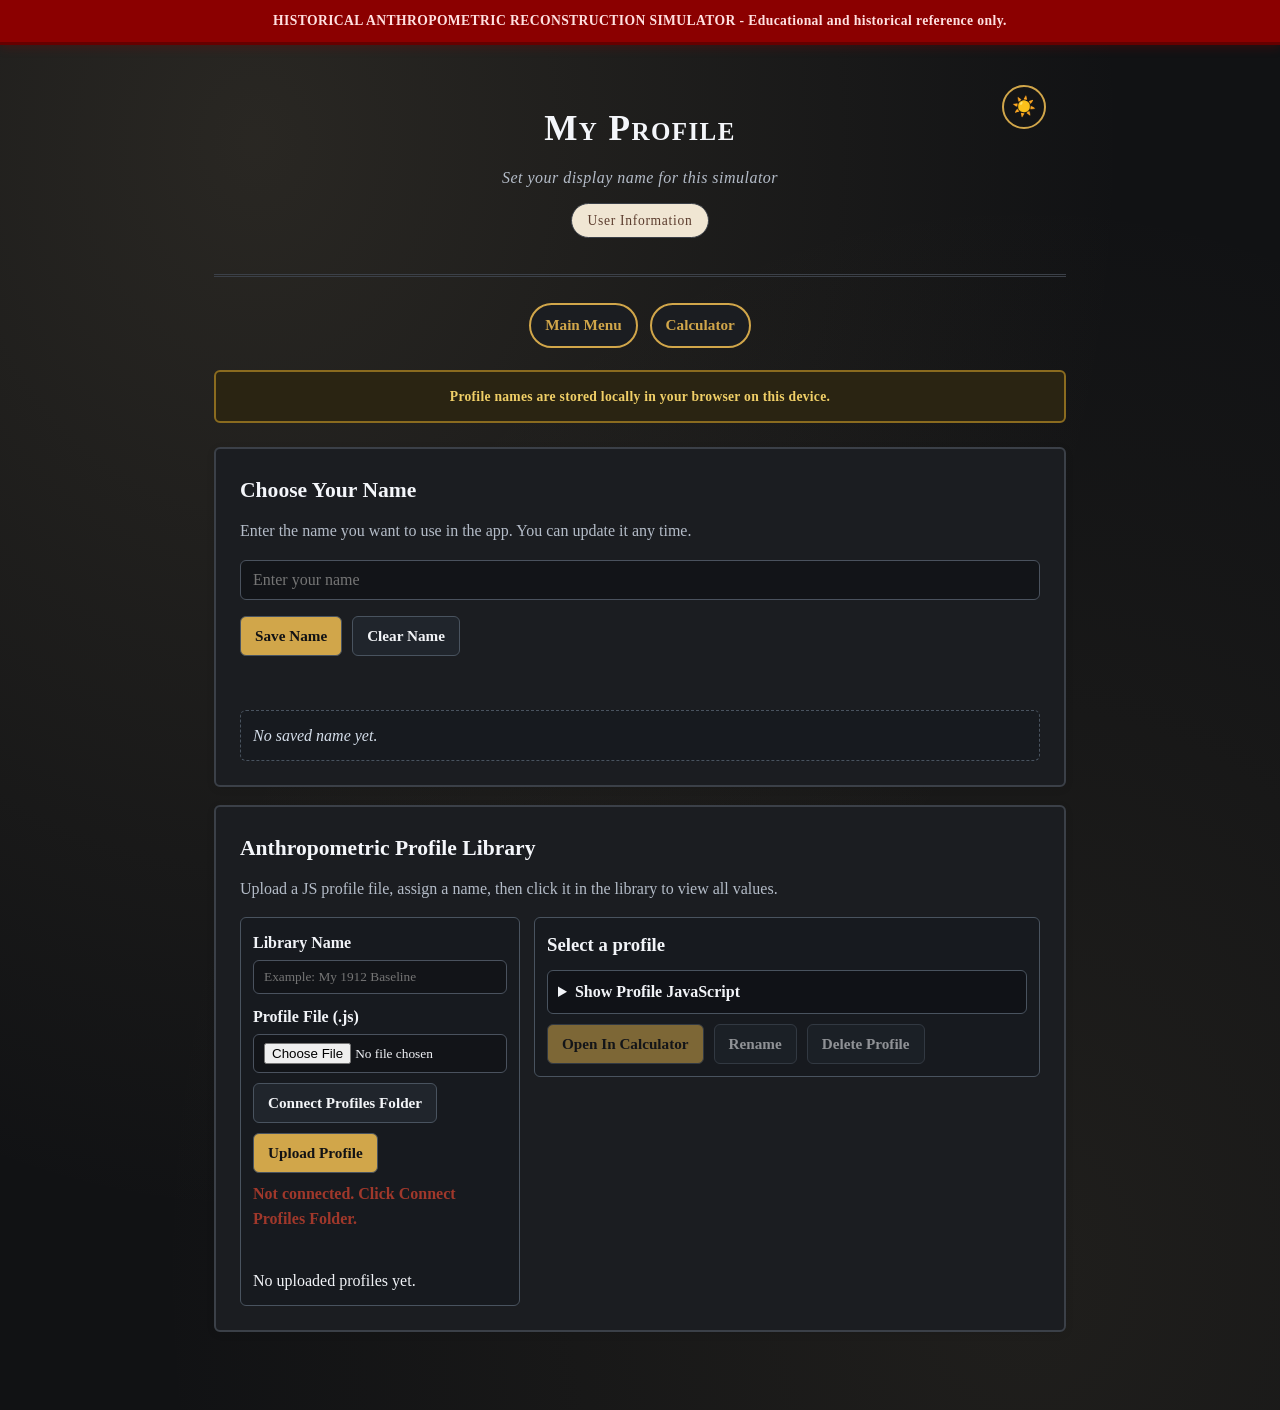
==== myProfile.html @ 243c1fac "0.1 Public Version" ====
<!DOCTYPE html>
<html lang="en">
<head>
    <meta charset="UTF-8">
    <meta name="viewport" content="width=device-width, initial-scale=1.0">
    <title>Historical Anthropometric Reconstruction Simulator - My Profile</title>
    <style>
        :root {
            --bg: #f5f0e8;
            --panel-bg: #fafaf7;
            --border: #c4b998;
            --text: #2c2416;
            --text-light: #5c5240;
            --accent: #6b4c3b;
            --accent-light: #8b6d5c;
            --highlight: #d4a853;
            --warning-bg: #fdf6e3;
            --warning-border: #c4a44a;
            --success-bg: #eaf4e4;
            --success-text: #2f5b2c;
            --shadow: 0 2px 8px rgba(0, 0, 0, 0.08);
            --radius: 6px;
        }

        body.dark-mode {
            --bg: #111214;
            --panel-bg: #1b1d21;
            --border: #3b4048;
            --text: #f2f4f8;
            --text-light: #b4bcc8;
            --accent: #d1a64a;
            --accent-light: #e4c06a;
            --highlight: #f0cf67;
            --warning-bg: #2a2412;
            --warning-border: #8a6b1f;
            --success-bg: #203324;
            --success-text: #c7e8c2;
        }

        * {
            box-sizing: border-box;
            margin: 0;
            padding: 0;
        }

        body {
            font-family: 'Georgia', 'Palatino Linotype', 'Book Antiqua', serif;
            background: var(--bg);
            color: var(--text);
            line-height: 1.6;
            min-height: 100vh;
            background-image:
                radial-gradient(ellipse at 20% 10%, rgba(180, 160, 120, 0.15) 0%, transparent 60%),
                radial-gradient(ellipse at 80% 90%, rgba(160, 140, 100, 0.1) 0%, transparent 60%);
        }

        .disclaimer-banner {
            background: #8b0000;
            color: #ffe0e0;
            text-align: center;
            padding: 10px 20px;
            font-size: 0.85rem;
            font-weight: bold;
            letter-spacing: 0.03em;
            position: sticky;
            top: 0;
            z-index: 1000;
            box-shadow: 0 2px 10px rgba(139, 0, 0, 0.3);
            border-bottom: 3px solid #600;
        }

        .main-container {
            max-width: 900px;
            margin: 0 auto;
            padding: 20px 24px 60px;
        }

        header {
            text-align: center;
            padding: 36px 20px;
            border-bottom: 3px double var(--border);
            margin-bottom: 26px;
            position: relative;
        }

        header h1 {
            font-size: 2.2rem;
            letter-spacing: 0.04em;
            color: #3a2a18;
            margin-bottom: 8px;
            font-variant: small-caps;
        }

        body.dark-mode header h1 {
            color: #f4f6fa;
        }

        header .subtitle {
            font-size: 1rem;
            color: var(--text-light);
            font-style: italic;
            letter-spacing: 0.03em;
            margin-bottom: 12px;
        }

        header .era-badge {
            display: inline-block;
            background: #f0e6d3;
            border: 1px solid var(--border);
            padding: 6px 16px;
            border-radius: 20px;
            font-size: 0.85rem;
            letter-spacing: 0.05em;
            color: #5c3d2e;
        }

        .theme-toggle {
            position: absolute;
            top: 20px;
            right: 20px;
            background: none;
            border: 2px solid var(--accent);
            color: var(--accent);
            font-size: 1.2rem;
            cursor: pointer;
            width: 44px;
            height: 44px;
            border-radius: 50%;
            display: flex;
            align-items: center;
            justify-content: center;
            transition: all 0.3s ease;
        }

        .theme-toggle:hover {
            background: var(--accent);
            color: var(--bg);
            transform: scale(1.1);
        }

        .quick-links {
            display: flex;
            gap: 12px;
            justify-content: center;
            flex-wrap: wrap;
            margin-bottom: 22px;
        }

        .quick-link {
            text-decoration: none;
            color: var(--accent);
            border: 2px solid var(--accent);
            border-radius: 999px;
            padding: 8px 14px;
            font-size: 0.95rem;
            font-weight: bold;
            transition: all 0.2s ease;
            background: var(--panel-bg);
        }

        .quick-link:hover {
            background: var(--accent);
            color: var(--bg);
        }

        .disclaimer-inline {
            background: var(--warning-bg);
            border: 2px solid var(--warning-border);
            border-radius: var(--radius);
            padding: 14px 18px;
            margin: 18px 0 24px;
            font-size: 0.85rem;
            text-align: center;
            font-weight: bold;
            color: #6b4c00;
            letter-spacing: 0.02em;
        }

        body.dark-mode .disclaimer-inline {
            color: #f0cf67;
        }

        .profile-card {
            background: var(--panel-bg);
            border: 2px solid var(--border);
            border-radius: var(--radius);
            box-shadow: var(--shadow);
            padding: 24px;
            margin-bottom: 18px;
        }

        .profile-card h2 {
            font-size: 1.35rem;
            margin-bottom: 10px;
            color: #3a2a18;
        }

        body.dark-mode .profile-card h2 {
            color: #f4f6fa;
        }

        .profile-card p {
            color: var(--text-light);
            margin-bottom: 16px;
        }

        .field-row {
            display: flex;
            gap: 10px;
            flex-wrap: wrap;
            align-items: center;
            margin-bottom: 16px;
        }

        .field-row input {
            flex: 1;
            min-width: 220px;
            border: 1px solid var(--border);
            border-radius: 6px;
            padding: 10px 12px;
            font-size: 1rem;
            color: var(--text);
            background: #ffffff;
            font-family: inherit;
        }

        body.dark-mode .field-row input {
            background: #121418;
            color: var(--text);
            border-color: #4a525e;
        }

        .actions {
            display: flex;
            gap: 10px;
            flex-wrap: wrap;
        }

        .actions button {
            border: 1px solid var(--border);
            background: #f2ede2;
            color: #3d3020;
            padding: 10px 14px;
            border-radius: 6px;
            cursor: pointer;
            font-family: inherit;
            font-size: 0.95rem;
            font-weight: bold;
            transition: all 0.2s ease;
        }

        .actions button.primary {
            background: var(--accent);
            color: #fefdf9;
            border-color: transparent;
        }

        .actions button:disabled {
            opacity: 0.55;
            cursor: not-allowed;
            transform: none;
            box-shadow: none;
        }

        .actions button:hover {
            transform: translateY(-1px);
            box-shadow: 0 4px 12px rgba(0, 0, 0, 0.12);
        }

        body.dark-mode .actions button {
            background: #20252c;
            color: #f3f5f8;
            border-color: #49535f;
        }

        body.dark-mode .actions button.primary {
            background: var(--accent);
            color: #111214;
        }

        #saveStatus {
            min-height: 24px;
            margin-top: 12px;
            font-size: 0.92rem;
            font-weight: bold;
            color: var(--text-light);
        }

        #saveStatus.success {
            color: var(--success-text);
            background: var(--success-bg);
            border-radius: 4px;
            padding: 4px 8px;
            display: inline-block;
        }

        #saveStatus.error,
        #libraryStatus.error {
            color: #a0382b;
        }

        #currentName {
            margin-top: 18px;
            padding: 12px;
            border: 1px dashed var(--border);
            border-radius: 6px;
            background: #fffdf8;
            color: #5c4636;
            font-style: italic;
        }

        body.dark-mode #currentName {
            background: #171a1f;
            color: #d5deea;
            border-color: #49535f;
        }

        .upload-grid {
            display: grid;
            grid-template-columns: 280px 1fr;
            gap: 14px;
            align-items: start;
        }

        .upload-controls,
        .profile-values {
            border: 1px solid var(--border);
            border-radius: 6px;
            padding: 12px;
            background: #fffdf8;
        }

        body.dark-mode .upload-controls,
        body.dark-mode .profile-values {
            background: #171a1f;
            border-color: #49535f;
        }

        .upload-controls label {
            display: block;
            font-weight: bold;
            margin-bottom: 4px;
        }

        .upload-controls input[type="text"],
        .upload-controls input[type="file"] {
            width: 100%;
            margin-bottom: 10px;
            border: 1px solid var(--border);
            border-radius: 6px;
            padding: 8px 10px;
            background: #ffffff;
            color: var(--text);
            font-family: inherit;
        }

        body.dark-mode .upload-controls input[type="text"],
        body.dark-mode .upload-controls input[type="file"] {
            background: #121418;
            border-color: #4a525e;
        }

        .profile-list {
            margin-top: 8px;
            display: flex;
            flex-direction: column;
            gap: 8px;
            max-height: 280px;
            overflow: auto;
            padding-right: 4px;
        }

        .profile-item {
            width: 100%;
            text-align: left;
            border: 1px solid var(--border);
            background: var(--panel-bg);
            color: var(--text);
            border-radius: 6px;
            padding: 8px 10px;
            cursor: pointer;
            font-family: inherit;
        }

        .profile-item.active {
            border-color: var(--accent);
            box-shadow: 0 0 0 2px rgba(107, 76, 59, 0.16);
        }

        .profile-item .meta {
            font-size: 0.82rem;
            color: var(--text-light);
        }

        .profile-values h3 {
            margin-bottom: 8px;
        }

        #profileSourceDetails {
            margin-top: 10px;
            border: 1px solid var(--border);
            border-radius: 6px;
            background: #fff;
        }

        #profileSourceDetails summary {
            cursor: pointer;
            padding: 8px 10px;
            font-weight: bold;
        }

        #profileSourceOutput {
            border-top: 1px dashed var(--border);
            margin: 0;
            padding: 10px;
            white-space: pre-wrap;
            word-break: break-word;
            max-height: 280px;
            overflow: auto;
            font-size: 0.88rem;
        }

        body.dark-mode #profileSourceDetails {
            background: #101217;
            border-color: #49535f;
        }

        body.dark-mode #profileSourceOutput {
            border-top-color: #49535f;
        }

        #libraryStatus {
            margin-top: 6px;
            font-size: 0.9rem;
            color: var(--text-light);
            min-height: 22px;
        }

        @media (max-width: 640px) {
            .main-container {
                padding: 16px 14px 44px;
            }

            header {
                padding: 26px 12px 20px;
            }

            header h1 {
                font-size: 1.8rem;
            }

            .theme-toggle {
                top: 14px;
                right: 12px;
            }

            .profile-card {
                padding: 18px;
            }

            .upload-grid {
                grid-template-columns: 1fr;
            }
        }
    </style>
</head>
<body>
    <div class="disclaimer-banner">
        <strong>HISTORICAL ANTHROPOMETRIC RECONSTRUCTION SIMULATOR</strong> - Educational and historical reference only.
    </div>

    <div class="main-container">
        <header>
            <button class="theme-toggle" id="themeToggle" onclick="toggleTheme()" title="Toggle dark mode">🌙</button>
            <h1>My Profile</h1>
            <p class="subtitle">Set your display name for this simulator</p>
            <span class="era-badge">User Information</span>
        </header>

        <div class="quick-links">
            <a class="quick-link" href="index.html">Main Menu</a>
            <a class="quick-link" href="raceResCalc.html">Calculator</a>
        </div>

        <div class="disclaimer-inline">
            Profile names are stored locally in your browser on this device.
        </div>

        <section class="profile-card">
            <h2>Choose Your Name</h2>
            <p>Enter the name you want to use in the app. You can update it any time.</p>

            <div class="field-row">
                <input id="profileNameInput" type="text" maxlength="60" placeholder="Enter your name">
            </div>

            <div class="actions">
                <button class="primary" onclick="saveName()">Save Name</button>
                <button onclick="clearName()">Clear Name</button>
            </div>

            <div id="saveStatus"></div>
            <div id="currentName">No saved name yet.</div>
        </section>

        <section class="profile-card">
            <h2>Anthropometric Profile Library</h2>
            <p>Upload a JS profile file, assign a name, then click it in the library to view all values.</p>

            <div class="upload-grid">
                <div class="upload-controls">
                    <label for="uploadProfileName">Library Name</label>
                    <input id="uploadProfileName" type="text" maxlength="80" placeholder="Example: My 1912 Baseline">

                    <label for="profileFileInput">Profile File (.js)</label>
                    <input id="profileFileInput" type="file" accept=".js,text/javascript,application/javascript">

                    <div class="actions">
                        <button onclick="connectProfilesFolder()">Connect Profiles Folder</button>
                        <button class="primary" onclick="uploadAnthropometricProfile()">Upload Profile</button>
                    </div>

                    <div id="profilesFolderStatus" class="meta" style="margin-top: 8px;"></div>

                    <div id="libraryStatus"></div>

                    <div class="profile-list" id="profileList"></div>
                </div>

                <div class="profile-values">
                    <h3 id="selectedProfileTitle">Select a profile</h3>
                    <details id="profileSourceDetails">
                        <summary>Show Profile JavaScript</summary>
                        <pre id="profileSourceOutput">Select a profile to preview JavaScript.</pre>
                    </details>
                    <div class="actions" style="margin-top: 10px;">
                        <button class="primary" id="openInCalculatorBtn" onclick="openSelectedProfileInCalculator()">Open In Calculator</button>
                        <button id="renameProfileBtn" onclick="openRenameDialog()">Rename</button>
                        <button id="deleteProfileBtn" onclick="deleteSelectedProfile()">Delete Profile</button>
                    </div>

                    <!-- Rename inline dialog -->
                    <div id="renameDialog" style="display:none; margin-top: 12px; padding: 12px; border: 1px solid var(--border); border-radius: 6px; background: var(--panel-bg);">
                        <label style="display:block; font-weight:bold; margin-bottom:6px;" for="renameInput">New profile name</label>
                        <input id="renameInput" type="text" maxlength="80" placeholder="Enter new name"
                            style="width:100%; border:1px solid var(--border); border-radius:6px; padding:8px 10px; font-family:inherit; font-size:0.95rem; background:var(--panel-bg); color:var(--text); margin-bottom:8px;"
                            onkeydown="if(event.key==='Enter'){confirmRename();} if(event.key==='Escape'){closeRenameDialog();}">
                        <div id="renameError" style="min-height:18px; margin-bottom:8px; color:#a0382b; font-size:0.88rem; font-weight:bold;"></div>
                        <div class="actions">
                            <button class="primary" onclick="confirmRename()">Save Name</button>
                            <button onclick="closeRenameDialog()">Cancel</button>
                        </div>
                    </div>
                </div>
            </div>
        </section>
    </div>

    <script src="src/ui/settings.js"></script>
    <script src="User Information/userProfile.js"></script>
    <script src="User Information/anthropometricProfiles.js"></script>
    <script>
        let selectedLibraryProfileId = '';

        function updateCurrentNameView() {
            const name = getProfileName();
            const currentName = document.getElementById('currentName');

            if (name) {
                currentName.textContent = `Saved name: ${name}`;
            } else {
                currentName.textContent = 'No saved name yet.';
            }
        }

        function setStatus(message, isSuccess) {
            const status = document.getElementById('saveStatus');
            status.textContent = message;
            status.classList.remove('success', 'error');
            status.classList.add(isSuccess ? 'success' : 'error');
        }

        function setLibraryStatus(message, isSuccess) {
            const status = document.getElementById('libraryStatus');
            status.textContent = message;
            status.classList.remove('success', 'error');
            status.classList.add(isSuccess ? 'success' : 'error');
        }

        function setProfilesFolderStatus(message, isSuccess) {
            const status = document.getElementById('profilesFolderStatus');
            if (!status) return;

            status.textContent = message;
            status.style.color = isSuccess ? 'var(--success-text)' : '#a0382b';
            status.style.fontWeight = 'bold';
        }

        async function refreshProfilesFolderStatus() {
            if (typeof getProfilesDirectoryStatus !== 'function') {
                setProfilesFolderStatus('Profiles folder integration is unavailable.', false);
                return;
            }

            const status = await getProfilesDirectoryStatus();
            if (!status.supported) {
                setProfilesFolderStatus('Folder access is not supported in this browser context.', false);
                return;
            }

            if (status.connected) {
                setProfilesFolderStatus('Connected: User Information/Profiles', true);
            } else {
                setProfilesFolderStatus('Not connected. Click Connect Profiles Folder.', false);
            }
        }

        async function connectProfilesFolder() {
            if (typeof connectProfilesDirectory !== 'function') {
                setProfilesFolderStatus('Profiles folder integration is unavailable.', false);
                return;
            }

            try {
                await connectProfilesDirectory();
                await refreshProfilesFolderStatus();
                setLibraryStatus('Profiles folder connected.', true);
            } catch (error) {
                setProfilesFolderStatus(error.message || 'Unable to connect folder.', false);
            }
        }

        function saveName() {
            const input = document.getElementById('profileNameInput');
            const saved = saveProfileName(input.value);

            if (saved) {
                input.value = saved;
                setStatus('Name saved successfully.', true);
            } else {
                setStatus('Please enter a name before saving.', false);
            }

            updateCurrentNameView();
        }

        function clearName() {
            clearProfileName();
            document.getElementById('profileNameInput').value = '';
            setStatus('Saved name cleared.', true);
            updateCurrentNameView();
        }

        function readFileAsText(file) {
            return new Promise((resolve, reject) => {
                const reader = new FileReader();
                reader.onload = (event) => resolve(event.target.result || '');
                reader.onerror = () => reject(new Error('Failed to read file.'));
                reader.readAsText(file);
            });
        }

        function renderSelectedProfileValues(profile) {
            const title = document.getElementById('selectedProfileTitle');
            const sourceOutput = document.getElementById('profileSourceOutput');
            const sourceDetails = document.getElementById('profileSourceDetails');
            const openButton = document.getElementById('openInCalculatorBtn');
            const renameButton = document.getElementById('renameProfileBtn');
            const deleteButton = document.getElementById('deleteProfileBtn');

            closeRenameDialog();

            if (!profile) {
                title.textContent = 'Select a profile';
                sourceOutput.textContent = 'Select a profile to preview JavaScript.';
                sourceDetails.open = false;
                openButton.disabled = true;
                renameButton.disabled = true;
                deleteButton.disabled = true;
                return;
            }

            title.textContent = `${profile.name} (${profile.storagePath || profile.sourceFileName || 'Manual source'})`;
            sourceOutput.textContent = `module.exports = ${JSON.stringify(profile.data, null, 2)};`;
            openButton.disabled = false;
            renameButton.disabled = false;
            deleteButton.disabled = false;
        }

        function selectLibraryProfile(profileId) {
            selectedLibraryProfileId = profileId;
            const profile = getAnthropometricProfileById(profileId);
            renderLibraryList();
            renderSelectedProfileValues(profile);
        }

        function renderLibraryList() {
            const list = document.getElementById('profileList');
            const profiles = getAnthropometricProfiles();

            if (!profiles.length) {
                list.innerHTML = '<div class="meta">No uploaded profiles yet.</div>';
                renderSelectedProfileValues(null);
                return;
            }

            const html = profiles.map((profile) => {
                const isActive = profile.id === selectedLibraryProfileId;
                const uploadedDate = profile.uploadedAt ? new Date(profile.uploadedAt).toLocaleString() : 'Unknown date';
                const activeClass = isActive ? 'active' : '';
                return `<button class="profile-item ${activeClass}" onclick="selectLibraryProfile('${profile.id}')">
                    <div><strong>${profile.name}</strong></div>
                    <div class="meta">${profile.storagePath || profile.sourceFileName || 'Inline source'} · ${uploadedDate}</div>
                </button>`;
            }).reverse().join('');

            list.innerHTML = html;
        }

        async function uploadAnthropometricProfile() {
            const nameInput = document.getElementById('uploadProfileName');
            const fileInput = document.getElementById('profileFileInput');
            const file = fileInput.files && fileInput.files[0];

            if (!nameInput.value.trim()) {
                setLibraryStatus('Please provide a name for this uploaded profile.', false);
                return;
            }

            if (!file) {
                setLibraryStatus('Please choose a JS profile file to upload.', false);
                return;
            }

            try {
                const source = await readFileAsText(file);
                const saved = await saveNamedAnthropometricProfile(nameInput.value, source, file.name);

                setLibraryStatus('Profile uploaded and saved in your local library.', true);
                nameInput.value = '';
                fileInput.value = '';
                selectedLibraryProfileId = saved.id;
                renderLibraryList();
                renderSelectedProfileValues(saved);
            } catch (error) {
                setLibraryStatus(error.message || 'Upload failed.', false);
            }
        }

        function openSelectedProfileInCalculator() {
            if (!selectedLibraryProfileId) {
                setLibraryStatus('Select a profile first.', false);
                return;
            }

            const selected = getAnthropometricProfileById(selectedLibraryProfileId);
            if (!selected || !selected.data) {
                alert('Problem opening the imported profile.');
                return;
            }

            try {
                queueProfileForCalculator(selected.data);
                window.location.href = 'raceResCalc.html';
            } catch (error) {
                alert('Problem opening the imported profile.');
            }
        }

        function openRenameDialog() {
            if (!selectedLibraryProfileId) return;
            const profile = getAnthropometricProfileById(selectedLibraryProfileId);
            if (!profile) return;

            const input = document.getElementById('renameInput');
            const error = document.getElementById('renameError');
            const dialog = document.getElementById('renameDialog');

            if (error) error.textContent = '';
            if (input) { input.value = profile.name; input.select(); }
            if (dialog) dialog.style.display = 'block';
        }

        function closeRenameDialog() {
            const dialog = document.getElementById('renameDialog');
            if (dialog) dialog.style.display = 'none';
            const error = document.getElementById('renameError');
            if (error) error.textContent = '';
        }

        async function confirmRename() {
            const input = document.getElementById('renameInput');
            const error = document.getElementById('renameError');
            const newName = input ? input.value.trim() : '';

            if (!newName) {
                if (error) error.textContent = 'Please enter a name.';
                return;
            }

            try {
                const updated = await renameAnthropometricProfile(selectedLibraryProfileId, newName);
                closeRenameDialog();
                renderLibraryList();
                renderSelectedProfileValues(updated);
                setLibraryStatus(`Profile renamed to "${updated.name}".`, true);
            } catch (err) {
                if (error) error.textContent = err.message || 'Rename failed.';
            }
        }

        async function deleteSelectedProfile() {
            if (!selectedLibraryProfileId) {
                setLibraryStatus('Select a profile first.', false);
                return;
            }

            const selected = getAnthropometricProfileById(selectedLibraryProfileId);
            if (!selected) {
                setLibraryStatus('Selected profile was not found.', false);
                return;
            }

            if (!confirm(`Delete profile "${selected.name}"?`)) {
                return;
            }

            await removeAnthropometricProfile(selectedLibraryProfileId);
            selectedLibraryProfileId = '';
            renderLibraryList();
            renderSelectedProfileValues(null);
            setLibraryStatus('Profile deleted.', true);
        }

        async function init() {
            initializeSettings();
            const input = document.getElementById('profileNameInput');
            input.value = getProfileName();
            updateCurrentNameView();
            renderLibraryList();
            renderSelectedProfileValues(null);
            await refreshProfilesFolderStatus();

            input.addEventListener('keydown', (event) => {
                if (event.key === 'Enter') {
                    saveName();
                }
            });
        }

        init();
    </script>
</body>
</html>
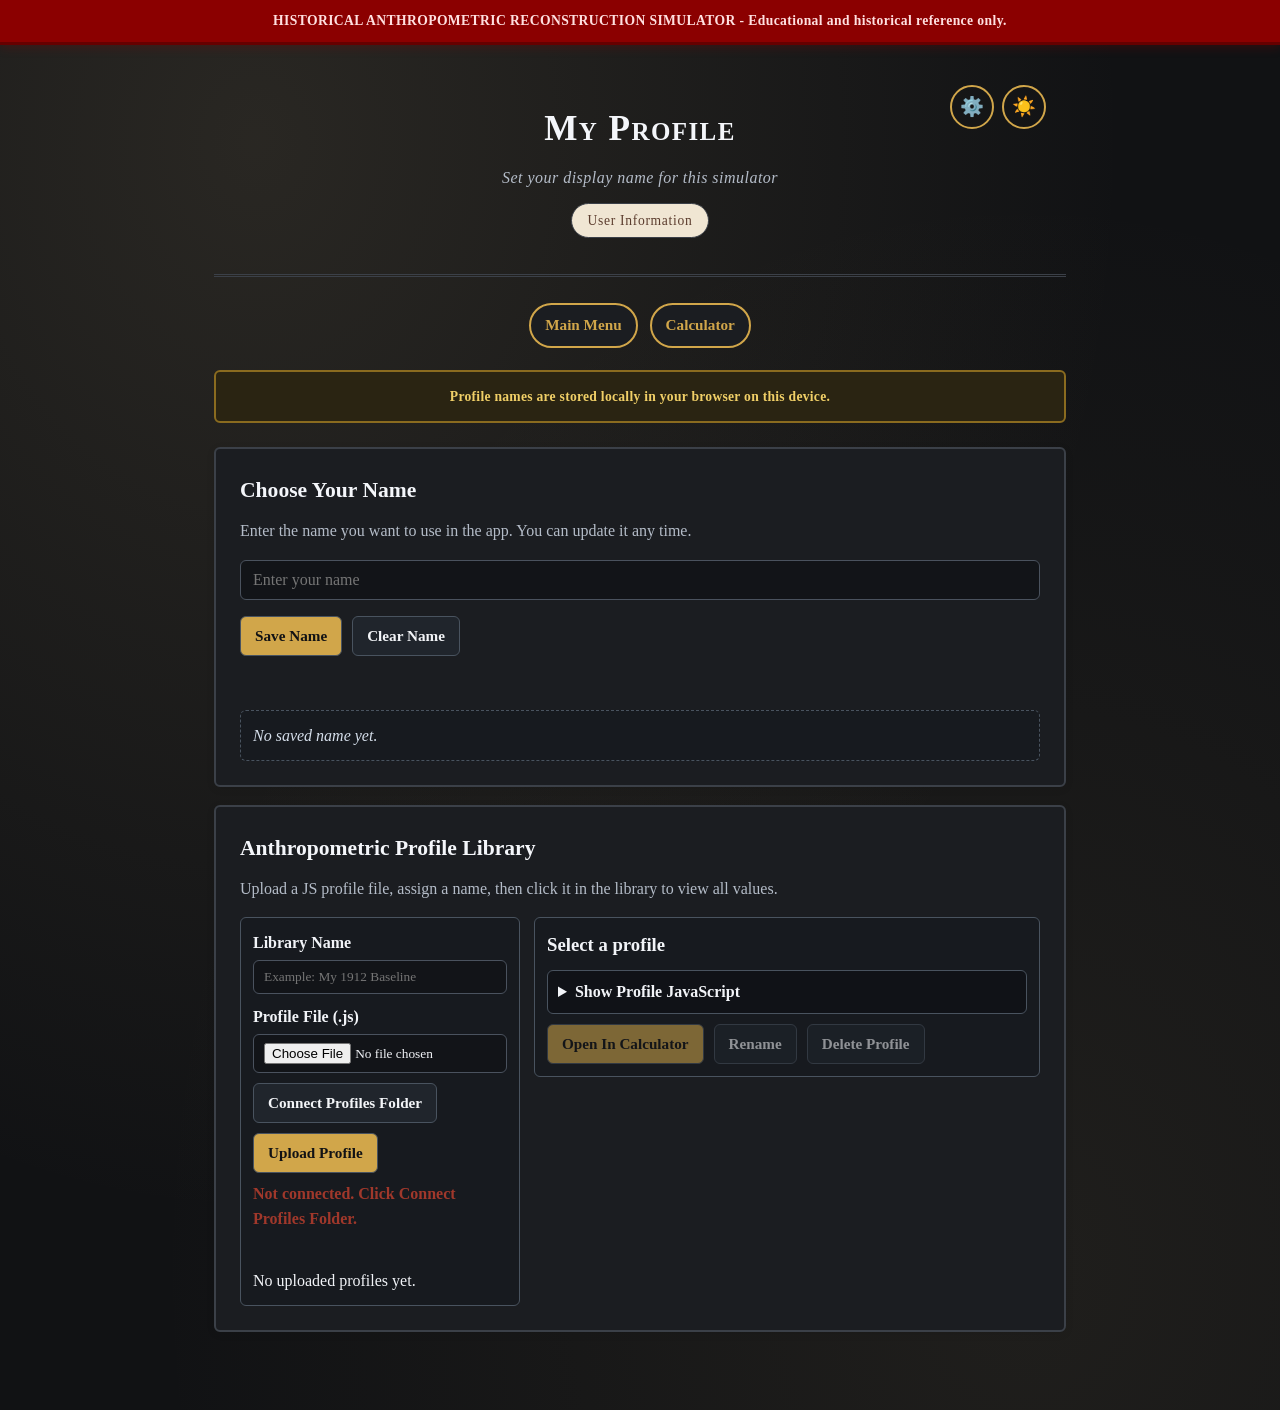
==== commit e713964d: "0.1.1 Version, Settings Visual Update" ====
--- a/myProfile.html
+++ b/myProfile.html
@@ -138,6 +138,21 @@
             transform: scale(1.1);
         }
 
+        .settings-btn {
+            position: absolute;
+            top: 20px;
+            right: 72px;
+            z-index: 110;
+            background: none;
+            border: 2px solid var(--accent);
+            color: var(--accent);
+            font-size: 1.2rem;
+            cursor: pointer;
+            width: 44px;
+            height: 44px;
+            border-radius: 50%;
+        }
+
         .quick-links {
             display: flex;
             gap: 12px;
@@ -454,6 +469,11 @@
                 right: 12px;
             }
 
+            .settings-btn {
+                top: 14px;
+                right: 64px;
+            }
+
             .profile-card {
                 padding: 18px;
             }
@@ -471,7 +491,8 @@
 
     <div class="main-container">
         <header>
-            <button class="theme-toggle" id="themeToggle" onclick="toggleTheme()" title="Toggle dark mode">🌙</button>
+            <button class="header-control settings-btn" id="settingsBtn" onclick="openSettings()" title="Settings">⚙️</button>
+            <button class="header-control theme-toggle" id="themeToggle" onclick="toggleTheme()" title="Toggle dark mode">🌙</button>
             <h1>My Profile</h1>
             <p class="subtitle">Set your display name for this simulator</p>
             <span class="era-badge">User Information</span>
@@ -556,6 +577,12 @@
         </section>
     </div>
 
+    <div data-settings-root></div>
+    <link rel="stylesheet" href="src/ui/settings.css">
+    <script src="locales/en.js"></script>
+    <script src="locales/ru.js"></script>
+    <script src="localization.js"></script>
+    <script src="src/ui/settingsView.js"></script>
     <script src="src/ui/settings.js"></script>
     <script src="User Information/userProfile.js"></script>
     <script src="User Information/anthropometricProfiles.js"></script>
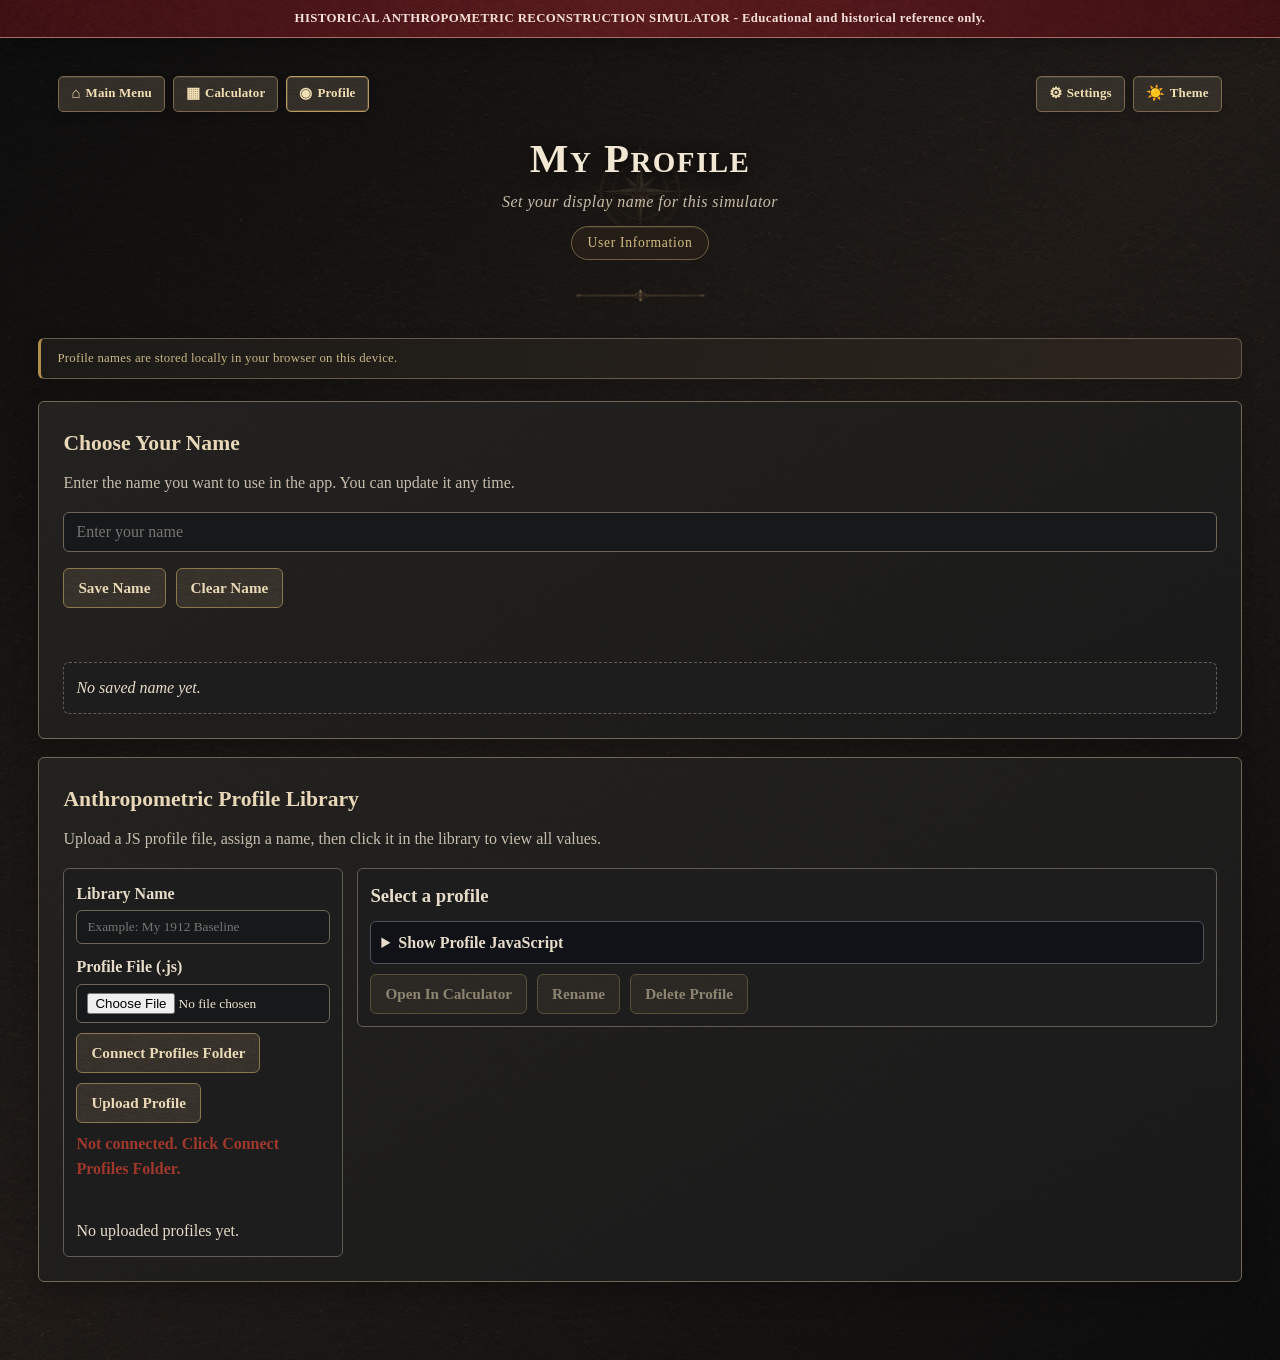
==== commit a7acf617: "0.3 BIG UPDATE Updated visual, and a very a lot values." ====
--- a/myProfile.html
+++ b/myProfile.html
@@ -483,25 +483,30 @@
             }
         }
     </style>
+    <link rel="stylesheet" href="src/ui/hars-modern.css">
 </head>
-<body>
+<body class="hars-page hars-profile">
     <div class="disclaimer-banner">
         <strong>HISTORICAL ANTHROPOMETRIC RECONSTRUCTION SIMULATOR</strong> - Educational and historical reference only.
     </div>
 
     <div class="main-container">
         <header>
-            <button class="header-control settings-btn" id="settingsBtn" onclick="openSettings()" title="Settings">⚙️</button>
-            <button class="header-control theme-toggle" id="themeToggle" onclick="toggleTheme()" title="Toggle dark mode">🌙</button>
+            <nav class="hars-nav" aria-label="Application navigation">
+                <div class="hars-nav-group" aria-label="Pages">
+                <a class="header-control hars-nav-link" href="index.html"><span class="control-icon" aria-hidden="true">⌂</span><span data-i18n="navigation.menu">Main Menu</span></a>
+                <a class="header-control hars-nav-link" href="raceResCalc.html"><span class="control-icon" aria-hidden="true">▦</span><span data-i18n="navigation.calculator">Calculator</span></a>
+                <a class="header-control hars-nav-link is-current" href="myProfile.html" aria-current="page"><span class="control-icon" aria-hidden="true">◉</span><span data-i18n="navigation.profile">Profile</span></a>
+                </div>
+                <div class="hars-nav-group" aria-label="Controls">
+                <button class="header-control settings-btn" id="settingsBtn" onclick="openSettings()" data-i18n-title="buttons.settings" title="Settings" aria-label="Settings"><span class="control-icon" aria-hidden="true">⚙</span><span data-i18n="navigation.settings">Settings</span></button>
+                <button class="header-control theme-toggle" id="themeToggle" onclick="toggleTheme()" data-i18n-title="buttons.toggleTheme" title="Toggle dark mode" aria-label="Toggle dark mode"><span class="control-icon" aria-hidden="true">🌙</span><span data-i18n="navigation.theme">Theme</span></button>
+                </div>
+            </nav>
             <h1>My Profile</h1>
             <p class="subtitle">Set your display name for this simulator</p>
             <span class="era-badge">User Information</span>
         </header>
-
-        <div class="quick-links">
-            <a class="quick-link" href="index.html">Main Menu</a>
-            <a class="quick-link" href="raceResCalc.html">Calculator</a>
-        </div>
 
         <div class="disclaimer-inline">
             Profile names are stored locally in your browser on this device.
--- a/src/ui/hars-modern.css
+++ b/src/ui/hars-modern.css
@@ -0,0 +1,490 @@
+/* HARS visual layer. No scoring or result-panel selectors are changed here. */
+:where(body.hars-page) {
+    --hars-ink: #eee4d1;
+    --hars-muted: #b7aa94;
+    --hars-gold: #d5b977;
+    --hars-edge: #706754;
+    background-color: #191715;
+    background-image:
+        linear-gradient(135deg, rgba(13, 13, 14, .76), rgba(35, 29, 24, .62) 48%, rgba(15, 15, 15, .79)),
+        url('../../assets/textures/1.png');
+    background-size: auto, 540px 540px;
+    background-attachment: fixed;
+}
+
+body.hars-page.dark-mode {
+    background-image:
+        linear-gradient(135deg, rgba(8, 9, 10, .88), rgba(25, 22, 20, .76) 50%, rgba(8, 9, 10, .9)),
+        url('../../assets/textures/1.png');
+}
+
+body.hars-page .main-container {
+    max-width: 1320px;
+    padding-inline: clamp(16px, 3vw, 42px);
+}
+
+body.hars-page .disclaimer-banner {
+    background-color: #5c2425;
+    background-image: linear-gradient(90deg, rgba(40, 8, 12, .56), rgba(88, 28, 32, .42), rgba(40, 8, 12, .56)), url('../../assets/textures/4.png');
+    background-size: auto, 390px 390px;
+    border-bottom: 1px solid #aa6b65;
+    color: #f5dfd7;
+    font-size: .8rem;
+    line-height: 1.45;
+    padding: 9px max(16px, calc((100vw - 1260px) / 2));
+    box-shadow: 0 5px 18px rgba(0, 0, 0, .26);
+}
+
+body.hars-page header {
+    position: relative;
+    isolation: isolate;
+    border: 0;
+    margin-bottom: 20px;
+    padding: 76px 18px 58px;
+}
+
+body.hars-page header::before {
+    content: '';
+    position: absolute;
+    z-index: -1;
+    width: 104px;
+    height: 104px;
+    left: calc(50% - 52px);
+    top: 82px;
+    background: url('../../assets/textures/8.png') center / contain no-repeat;
+    opacity: .12;
+    pointer-events: none;
+}
+
+body.hars-page header::after {
+    content: '';
+    position: absolute;
+    left: 10%;
+    right: 10%;
+    bottom: 0;
+    height: 45px;
+    background: url('../../assets/textures/5.png') center / contain no-repeat;
+    opacity: .66;
+    pointer-events: none;
+}
+
+body.hars-page header h1,
+body.hars-page.dark-mode header h1 {
+    color: #f2e7d2;
+    font-size: clamp(1.7rem, 3.2vw, 2.65rem);
+    line-height: 1.18;
+    letter-spacing: .035em;
+    text-wrap: balance;
+    text-shadow: 0 2px 14px #0b0908;
+}
+
+body.hars-page header .subtitle {
+    color: #c9bda8;
+    max-width: 740px;
+    margin-inline: auto;
+    line-height: 1.5;
+}
+
+body.hars-page header .era-badge {
+    color: #d5bd84;
+    background: linear-gradient(rgba(30, 25, 21, .93), rgba(30, 25, 21, .93)), url('../../assets/textures/3.png') center / 300px;
+    border: 1px solid #706041;
+    border-radius: 999px;
+    padding: 5px 16px;
+    box-shadow: inset 0 1px rgba(255, 234, 184, .08);
+}
+
+body.hars-page .header-control,
+body.hars-page .settings-btn,
+body.hars-page .theme-toggle,
+body.hars-page .quick-link {
+    background: linear-gradient(rgba(27, 25, 23, .34), rgba(27, 25, 23, .34)), url('../../assets/textures/9.png') center / 220px;
+    color: #e2ce9e;
+    border: 1px solid #76684d;
+    box-shadow: inset 0 1px rgba(255, 234, 189, .1), 0 5px 14px rgba(0, 0, 0, .25);
+}
+
+body.hars-page .header-control:hover,
+body.hars-page .settings-btn:hover,
+body.hars-page .theme-toggle:hover,
+body.hars-page .quick-link:hover {
+    color: #fff2cf;
+    border-color: #caa963;
+    background: linear-gradient(rgba(65, 45, 20, .65), rgba(65, 45, 20, .65)), url('../../assets/textures/10.png') center / 220px;
+    transform: translateY(-2px);
+}
+
+/* One compact bronze button system for all page navigation. */
+body.hars-page header .hars-nav {
+    position: absolute;
+    top: 18px;
+    left: 20px;
+    right: 20px;
+    display: flex;
+    justify-content: space-between;
+    align-items: flex-start;
+    flex-wrap: wrap;
+    gap: 8px;
+    margin: 0;
+    pointer-events: auto;
+}
+body.hars-page header .hars-nav-group {
+    display: flex;
+    flex: 0 0 auto;
+    flex-wrap: wrap;
+    align-items: center;
+    gap: 8px;
+    max-width: 100%;
+}
+body.hars-page header .hars-nav-group:last-child { margin-left: auto; }
+body.hars-page header .hars-nav .header-control {
+    position: static;
+    display: inline-flex;
+    align-items: center;
+    justify-content: center;
+    gap: 5px;
+    width: auto;
+    min-width: 0;
+    height: 36px;
+    flex: 0 0 auto;
+    padding: 7px 12px;
+    border: 1px solid #7b6a4d;
+    border-radius: 5px;
+    color: #f2dfb3;
+    background: linear-gradient(rgba(34, 31, 27, .38), rgba(34, 31, 27, .38)), url('../../assets/textures/9.png') center / 210px;
+    box-shadow: inset 0 1px rgba(255, 236, 196, .09), 0 3px 9px rgba(0, 0, 0, .2);
+    font: 700 .81rem/1 Georgia, serif;
+    letter-spacing: .01em;
+    white-space: nowrap;
+    text-decoration: none;
+    cursor: pointer;
+    transition: transform .18s ease, border-color .18s ease, background .18s ease, box-shadow .18s ease;
+}
+body.hars-page header .hars-nav .header-control:hover {
+    color: #fff1ce;
+    border-color: #c2a367;
+    background: linear-gradient(rgba(55, 42, 26, .56), rgba(55, 42, 26, .56)), url('../../assets/textures/10.png') center / 210px;
+    box-shadow: inset 0 1px rgba(255, 236, 196, .16), 0 5px 13px rgba(0, 0, 0, .28);
+}
+body.hars-page header .hars-nav .header-control.is-current {
+    border-color: #b99a61;
+    box-shadow: inset 0 0 0 1px rgba(211, 177, 111, .24), 0 3px 9px rgba(0, 0, 0, .2);
+}
+body.hars-page header .hars-nav .control-icon { font-size: .94rem; line-height: 1; }
+body.hars-page header .hars-nav .header-control:focus-visible { outline: 2px solid #dfc079; outline-offset: 2px; }
+
+body.hars-page .disclaimer-inline,
+body.hars-page.dark-mode .disclaimer-inline {
+    background: linear-gradient(100deg, rgba(29, 27, 24, .95), rgba(44, 37, 30, .94));
+    border: 1px solid #655b48;
+    border-left: 3px solid #b28e4b;
+    color: #c9b686;
+    box-shadow: 0 5px 18px rgba(0, 0, 0, .16);
+    padding: 10px 16px;
+    margin: 10px 0 22px;
+    font-size: .8rem;
+    line-height: 1.5;
+    font-weight: 500;
+    text-align: left;
+}
+
+body.hars-page .disclaimer-inline .warn-icon { color: #d2ad65; font-size: 1rem; }
+body.hars-page .disclaimer-inline strong { color: #e0c891; }
+
+/* Calculator workspace; the adjacent Live Type Scores panel keeps its old CSS. */
+body.hars-calculator .layout { grid-template-columns: minmax(0, 1fr) 380px; gap: 24px; }
+
+.hars-calculator .traits-workspace {
+    min-width: 0;
+    position: relative;
+    isolation: isolate;
+    color: var(--hars-ink);
+    background: linear-gradient(160deg, rgba(30, 29, 27, .92), rgba(23, 22, 22, .96)), url('../../assets/textures/2.png') center / 550px;
+    border: 1px solid #796e5a;
+    border-radius: 10px;
+    box-shadow: 0 18px 40px rgba(0, 0, 0, .34), inset 0 1px rgba(255, 240, 205, .08);
+    padding: clamp(16px, 2vw, 26px);
+}
+
+.hars-calculator .traits-workspace::before {
+    content: '';
+    position: absolute;
+    z-index: -1;
+    inset: 8px auto auto 8px;
+    width: 80px;
+    height: 80px;
+    background: url('../../assets/textures/6.png') top left / contain no-repeat;
+    opacity: .32;
+    pointer-events: none;
+}
+
+.hars-calculator .traits-workspace-heading {
+    display: flex;
+    align-items: center;
+    justify-content: space-between;
+    gap: 12px;
+    padding: 3px 2px 17px 22px;
+    border-bottom: 1px solid rgba(180, 154, 110, .4);
+}
+
+.hars-calculator .traits-eyebrow,
+.hars-calculator .traits-toolbar-label,
+.hars-calculator .traits-list-heading {
+    color: #bca573;
+    font: 700 .68rem/1.2 Georgia, serif;
+    letter-spacing: .16em;
+    text-transform: uppercase;
+}
+
+.hars-calculator .traits-workspace h2 {
+    margin: 3px 0 0;
+    color: #f4e8d4;
+    font-size: clamp(1.7rem, 2.5vw, 2.2rem);
+    line-height: 1.15;
+    font-variant: small-caps;
+    letter-spacing: .055em;
+}
+
+.hars-calculator .traits-toolbar {
+    padding: 16px 0 13px;
+    border-bottom: 1px solid rgba(180, 154, 110, .33);
+}
+
+.hars-calculator .traits-toolbar-label { margin-bottom: 10px; }
+.hars-calculator .preset-panel { margin: 0 0 15px; padding: 0; border: 0; gap: 8px; }
+.hars-calculator.dark-mode .preset-panel { border: 0; padding: 0; }
+
+.hars-calculator .preset-btn,
+.hars-calculator.dark-mode .preset-panel button {
+    border: 1px solid var(--chip-color) !important;
+    border: 1px solid color-mix(in srgb, var(--chip-color) 72%, #c9b69b) !important;
+    border-radius: 5px;
+    background: #282523 !important;
+    background: linear-gradient(180deg, color-mix(in srgb, var(--chip-color) 17%, #2a2724), color-mix(in srgb, var(--chip-color) 8%, #1d1d1d)) !important;
+    color: #e9d5ba !important;
+    color: color-mix(in srgb, var(--chip-color) 55%, #f1dfc3) !important;
+    box-shadow: inset 0 1px rgba(255, 244, 220, .07), 0 2px 5px rgba(0, 0, 0, .2);
+    font: 700 .7rem/1.15 Georgia, serif;
+    letter-spacing: 0;
+    min-height: 27px;
+    padding: 5px 11px;
+    white-space: nowrap;
+    transition: transform .18s ease, border-color .18s ease, box-shadow .18s ease, filter .18s ease;
+}
+
+.hars-calculator .preset-btn { --chip-color: #a89068; }
+
+.hars-calculator .preset-btn[data-badge="nordic"] { --chip-color: #6b4c9f; }
+.hars-calculator .preset-btn[data-badge="eastBaltic"] { --chip-color: #0f5b70; }
+.hars-calculator .preset-btn[data-badge="slavic"] { --chip-color: #4a9f8b; }
+.hars-calculator .preset-btn[data-badge="alpine"] { --chip-color: #8b6b3b; }
+.hars-calculator .preset-btn[data-badge="dinaric"] { --chip-color: #8b4a6b; }
+.hars-calculator .preset-btn[data-badge="mediterranean"] { --chip-color: #9f6b3b; }
+.hars-calculator .preset-btn[data-badge="nearEastern"] { --chip-color: #9f5a3b; }
+.hars-calculator .preset-btn[data-badge="eastAsian"] { --chip-color: #9f6b4a; }
+.hars-calculator .preset-btn[data-badge="mongolian"] { --chip-color: #9f7a4a; }
+.hars-calculator .preset-btn[data-badge="malay"] { --chip-color: #bd7e59; }
+.hars-calculator .preset-btn[data-badge="ethiopian"] { --chip-color: #8b5a3b; }
+.hars-calculator .preset-btn[data-badge="subSaharan"] { --chip-color: #7a4a28; }
+.hars-calculator .preset-btn[data-badge="amerindian"] { --chip-color: #8b4a3a; }
+.hars-calculator .preset-btn[data-badge="ladogan"] { --chip-color: #8aafec; }
+
+.hars-calculator .preset-btn:hover,
+.hars-calculator.dark-mode .preset-panel button:hover {
+    transform: translateY(-1px);
+    border-color: color-mix(in srgb, var(--chip-color) 62%, #f5d99e) !important;
+    box-shadow: inset 0 1px rgba(255, 244, 220, .12), 0 4px 9px rgba(0, 0, 0, .26);
+    filter: brightness(1.12);
+}
+
+.hars-calculator .preset-btn.is-active,
+.hars-calculator.dark-mode .preset-panel button.is-active {
+    color: #fff4dc !important;
+    border-color: color-mix(in srgb, var(--chip-color) 72%, #f4d495) !important;
+    background: linear-gradient(rgba(66, 47, 23, .55), rgba(66, 47, 23, .55)), url('../../assets/textures/10.png') center / 200px !important;
+    box-shadow: inset 0 0 0 1px color-mix(in srgb, var(--chip-color) 65%, #e3c18a), 0 3px 8px rgba(0, 0, 0, .3);
+}
+
+.hars-calculator .traits-find-row {
+    display: flex;
+    align-items: center;
+    gap: 8px;
+    flex-wrap: wrap;
+    padding: 12px;
+    border: 1px solid #4d4c4a;
+    border-radius: 8px;
+    background: linear-gradient(rgba(22, 23, 24, .87), rgba(22, 23, 24, .87)), url('../../assets/textures/7.png') center / 360px;
+}
+
+.hars-calculator .traits-search-label { position: absolute; width: 1px; height: 1px; overflow: hidden; clip-path: inset(50%); white-space: nowrap; }
+.hars-calculator #traitSearch {
+    flex: 1 1 170px;
+    min-width: 0;
+    background: #151616;
+    color: #f2e8d6;
+    border: 1px solid #696354;
+    border-radius: 5px;
+    padding: 9px 11px;
+    font: inherit;
+    font-size: .83rem;
+}
+.hars-calculator #traitSearch::placeholder { color: #a69c8b; }
+.hars-calculator .traits-filter-group { display: flex; gap: 4px; }
+
+.hars-calculator .traits-tool-button,
+.hars-calculator .traits-filter {
+    background: linear-gradient(rgba(31, 29, 26, .36), rgba(31, 29, 26, .36)), url('../../assets/textures/9.png') center / 200px;
+    border: 1px solid #766a53;
+    border-radius: 5px;
+    color: #e7d7b9;
+    cursor: pointer;
+    font: 700 .78rem/1.2 Georgia, serif;
+    padding: 9px 11px;
+    white-space: nowrap;
+    transition: transform .18s ease, border-color .18s ease, filter .18s ease;
+}
+
+.hars-calculator .traits-tool-button:hover,
+.hars-calculator .traits-filter:hover { border-color: #c7a865; filter: brightness(1.2); transform: translateY(-1px); }
+.hars-calculator .traits-filter.is-active {
+    background: linear-gradient(rgba(74, 52, 24, .48), rgba(74, 52, 24, .48)), url('../../assets/textures/10.png') center / 200px;
+    color: #fff4d7;
+    border-color: #c6a460;
+}
+.hars-calculator .traits-reset { color: #e8c5ae; }
+.hars-calculator .traits-list-heading { display: flex; justify-content: space-between; gap: 8px; margin: 19px 0 11px; }
+.hars-calculator #traitFilterCount { color: #c9bdab; letter-spacing: .05em; text-transform: none; }
+.hars-calculator .traits-empty-state { margin: 16px 0 5px; padding: 18px; text-align: center; color: #c7b99e; border: 1px dashed #6e6555; border-radius: 6px; }
+
+.hars-calculator .trait-card,
+.hars-calculator.dark-mode .trait-card {
+    background: linear-gradient(135deg, rgba(41, 40, 38, .95), rgba(30, 30, 30, .96)), url('../../assets/textures/2.png') center / 420px;
+    border: 1px solid #656158;
+    border-radius: 6px;
+    box-shadow: 0 3px 10px rgba(0, 0, 0, .23), inset 0 1px rgba(255, 244, 216, .04);
+    transition: transform .2s ease, box-shadow .2s ease, border-color .2s ease;
+}
+
+.hars-calculator .trait-card:hover { transform: translateY(-2px); border-color: #95866a; box-shadow: 0 8px 18px rgba(0, 0, 0, .34); }
+.hars-calculator .trait-card.active,
+.hars-calculator.dark-mode .trait-card.active { border-color: #bd9d60; box-shadow: 0 0 0 1px rgba(188, 157, 96, .35), 0 8px 20px rgba(0, 0, 0, .32); }
+.hars-calculator .trait-header,
+.hars-calculator.dark-mode .trait-header {
+    color: #eee4d3;
+    background: linear-gradient(100deg, rgba(75, 67, 55, .3), rgba(22, 22, 22, .32));
+    border-bottom: 1px solid rgba(148, 133, 106, .25);
+    padding: 13px 15px;
+}
+.hars-calculator .trait-header:hover,
+.hars-calculator.dark-mode .trait-header:hover { background: linear-gradient(100deg, rgba(91, 76, 53, .42), rgba(40, 36, 30, .4)); }
+.hars-calculator .trait-header .trait-number { background: #665339; color: #f7e9c7; border: 1px solid #ac8e5b; }
+.hars-calculator .trait-header .trait-title,
+.hars-calculator.dark-mode .trait-header .trait-title { color: #eee4d3; }
+.hars-calculator .trait-header .trait-arrow,
+.hars-calculator.dark-mode .trait-header .trait-arrow { color: #c6aa70; }
+.hars-calculator .weight-label { color: #bda36c; font-size: .65rem; letter-spacing: .08em; }
+.hars-calculator .trait-body .definition,
+.hars-calculator .trait-body .measurement-note,
+.hars-calculator.dark-mode .trait-body .definition,
+.hars-calculator.dark-mode .trait-body .measurement-note { color: #bfb4a3; }
+.hars-calculator .trait-body select,
+.hars-calculator .trait-body input,
+.hars-calculator.dark-mode .trait-body select,
+.hars-calculator.dark-mode .trait-body input { background: #191a1b; color: #efe6d7; border-color: #766b58; }
+.hars-calculator .trait-body label,
+.hars-calculator.dark-mode .trait-body label { color: #d7c9b3; }
+.hars-calculator .trait-body .contributions-preview span,
+.hars-calculator.dark-mode .trait-body .contributions-preview span { background: #30302f; border: 1px solid #545149; }
+.hars-calculator .guide-btn { border-color: #9e885f; color: #d8be87; }
+.hars-calculator :is(button, input, select):focus-visible { outline: 2px solid #d4b576; outline-offset: 2px; }
+
+.hars-calculator .dev-tools-section,
+.hars-calculator.dark-mode .dev-tools-section {
+    background: linear-gradient(rgba(27, 27, 27, .93), rgba(27, 27, 27, .93)), url('../../assets/textures/2.png') center / 500px;
+    border: 1px solid #756951;
+    box-shadow: 0 14px 30px rgba(0, 0, 0, .28);
+}
+.hars-calculator .dev-tools-header,
+.hars-calculator.dark-mode .dev-tools-header { background: #2d2924; border-bottom-color: #756951; }
+.hars-calculator .dev-tools-title,
+.hars-calculator.dark-mode .dev-tools-title { color: #dcc58d; }
+.hars-calculator .dev-tools-content,
+.hars-calculator.dark-mode .dev-tools-content { background: transparent; }
+.hars-calculator .dev-tool-card,
+.hars-calculator.dark-mode .dev-tool-card { background: #242423; border: 1px solid #666053; color: #e6dccb; }
+.hars-calculator .dev-tool-card h3,
+.hars-calculator.dark-mode .dev-tool-card h3 { color: #e9d7b1; border-bottom-color: #635b4c; }
+.hars-calculator .dev-tool-card label,
+.hars-calculator.dark-mode .dev-tool-card label { color: #d8cbb5; }
+.hars-calculator .dev-tool-card :is(select, input),
+.hars-calculator.dark-mode .dev-tool-card :is(select, input) { background: #18191a; color: #f0e4d0; border-color: #6c6456; }
+.hars-calculator .nav-tab,
+.hars-calculator.dark-mode .nav-tab { color: #c4b69e; }
+.hars-calculator .nav-tab.active,
+.hars-calculator.dark-mode .nav-tab.active { color: #e4c780; border-bottom-color: #bb9858; }
+
+/* Other pages share the same material palette without changing their actions. */
+body.hars-landing,
+body.hars-profile { --panel-bg: #242321; --border: #6b6254; --text: #eee4d1; --text-light: #c3b7a4; --accent: #c3a66d; --highlight: #dfc582; }
+body.hars-landing .menu-card,
+body.hars-landing .info-section,
+body.hars-profile .profile-card {
+    color: #eee4d1;
+    background: linear-gradient(150deg, rgba(35, 34, 32, .94), rgba(25, 25, 25, .97)), url('../../assets/textures/2.png') center / 500px;
+    border: 1px solid #706757;
+    box-shadow: 0 10px 26px rgba(0, 0, 0, .25);
+}
+body.hars-landing .menu-card h2,
+body.hars-landing .info-section h3,
+body.hars-profile .profile-card h2,
+body.hars-landing.dark-mode .menu-card h2,
+body.hars-landing.dark-mode .info-section h3 { color: #e8d8b8; }
+body.hars-landing .menu-card p,
+body.hars-landing .info-section :is(p, li),
+body.hars-profile .profile-card p { color: #c7bdad; }
+body.hars-landing .menu-card .btn-link,
+body.hars-profile .actions button,
+body.hars-profile.dark-mode .actions button {
+    background: linear-gradient(rgba(33, 30, 26, .25), rgba(33, 30, 26, .25)), url('../../assets/textures/9.png') center / 220px;
+    color: #e9d9b6;
+    border: 1px solid #8c784f;
+}
+body.hars-landing .menu-card:hover { border-color: #c5a568; }
+body.hars-profile .upload-controls,
+body.hars-profile .profile-values,
+body.hars-profile #currentName { background: #1d1d1d; color: #e7dcc9; border-color: #615d55; }
+body.hars-profile .field-row input,
+body.hars-profile .upload-controls input[type="text"],
+body.hars-profile .upload-controls input[type="file"],
+body.hars-profile .profile-values input { background: #171819; color: #eee4d1; border-color: #706757; }
+
+@media (max-width: 900px) {
+    body.hars-calculator .layout { grid-template-columns: minmax(0, 1fr); }
+}
+@media (max-width: 600px) {
+    body.hars-page { background-attachment: scroll; }
+    body.hars-page header { padding-top: 128px; }
+    body.hars-page header::before { width: 75px; height: 75px; left: calc(50% - 37px); top: 128px; }
+    body.hars-page header::after { left: 0; right: 0; height: 30px; }
+    body.hars-page header .hars-nav { top: 12px; left: 12px; right: 12px; gap: 6px; }
+    body.hars-page header .hars-nav-group { gap: 6px; }
+    body.hars-page header .hars-nav .header-control { height: 34px; padding: 6px 9px; font-size: .74rem; }
+    .hars-calculator .traits-workspace-heading { padding-left: 12px; }
+    .hars-calculator .traits-find-row { display: grid; grid-template-columns: 1fr; }
+    .hars-calculator .traits-filter-group { flex-wrap: wrap; }
+    .hars-calculator .traits-filter { flex: 1; }
+}
+@media (max-width: 420px) {
+    body.hars-page header { padding-top: 166px; }
+    body.hars-page header::before { top: 166px; }
+}
+@media (prefers-reduced-motion: reduce) {
+    .hars-calculator .trait-card,
+    .hars-calculator .preset-btn,
+    .hars-calculator .traits-tool-button,
+    .hars-calculator .traits-filter { transition: none; }
+}
+@media print {
+    body.hars-page { background: white; }
+    .hars-calculator .traits-workspace { background: white; border: 0; box-shadow: none; }
+}
--- a/src/ui/settings.css
+++ b/src/ui/settings.css
@@ -0,0 +1,297 @@
+.settings-overlay {
+    display: none;
+    position: fixed;
+    inset: 0;
+    z-index: 2999;
+    background: rgba(0, 0, 0, .62);
+}
+
+.settings-overlay.active {
+    display: block;
+}
+
+.settings-modal.settings-shared {
+    display: none;
+    position: fixed;
+    top: 50%;
+    left: 50%;
+    z-index: 3000;
+    width: 920px;
+    max-width: 95vw;
+    height: 620px;
+    max-height: 88vh;
+    transform: translate(-50%, -50%);
+    background: var(--panel-bg);
+    border: 2px solid var(--border);
+    border-radius: 14px;
+    box-shadow: 0 20px 60px rgba(0, 0, 0, .45);
+    padding: 0;
+    overflow: hidden;
+}
+
+.settings-modal.settings-shared.active {
+    display: block;
+}
+
+.settings-modal.settings-shared .close-settings {
+    position: absolute;
+    top: 16px;
+    right: 18px;
+    width: 40px;
+    height: 40px;
+    margin: 0;
+    padding: 0;
+    border: 0;
+    background: transparent;
+    color: var(--text-light);
+    font: inherit;
+    font-size: 2rem;
+    line-height: 1;
+    cursor: pointer;
+    z-index: 10;
+}
+
+.settings-modal.settings-shared .close-settings:hover {
+    color: var(--text);
+}
+
+.header-control {
+    width: 48px;
+    height: 48px;
+    border: 1px solid var(--accent);
+    border-radius: 14px;
+    background: color-mix(in srgb, var(--panel-bg) 88%, transparent);
+    color: var(--accent);
+    display: inline-flex;
+    align-items: center;
+    justify-content: center;
+    font-size: 1.2rem;
+    line-height: 1;
+    cursor: pointer;
+    text-decoration: none;
+    box-shadow: 0 4px 12px rgba(0, 0, 0, .14);
+}
+
+.header-control:hover {
+    background: var(--accent);
+    color: var(--bg);
+    transform: translateY(-2px);
+}
+
+.header-control.settings-btn,
+.header-control.theme-toggle {
+    width: 48px;
+    height: 48px;
+    border-radius: 14px;
+}
+
+.settings-shared .settings-layout {
+    display: flex;
+    height: 100%;
+    min-height: 0;
+}
+
+.settings-shared .settings-sidebar {
+    width: 210px;
+    flex: 0 0 210px;
+    padding: 22px 12px;
+    border-right: 1px solid rgba(255, 255, 255, .08);
+}
+
+.settings-shared .settings-tab {
+    width: 100%;
+    display: flex;
+    align-items: center;
+    gap: 10px;
+    padding: 12px 14px;
+    margin-bottom: 8px;
+    border: 1px solid transparent;
+    border-radius: 10px;
+    background: rgba(255, 255, 255, .03);
+    color: var(--text);
+    font: inherit;
+    font-weight: 600;
+    cursor: pointer;
+    text-align: left;
+}
+
+.settings-shared .settings-tab:hover,
+.settings-shared .settings-tab.active {
+    border-color: var(--highlight);
+    background: rgba(196, 154, 60, .16);
+}
+
+.settings-shared .settings-content {
+    flex: 1;
+    min-width: 0;
+    overflow-y: auto;
+    padding: 24px;
+}
+
+.settings-shared .settings-page {
+    display: none;
+}
+
+.settings-shared .settings-page.active {
+    display: block;
+}
+
+.settings-shared h2 {
+    margin-bottom: 20px;
+}
+
+.settings-shared .close-settings {
+    z-index: 2;
+}
+
+.settings-shared .settings-language-select,
+.settings-shared .settings-theme-toggle {
+    min-width: 110px;
+    padding: 8px 12px;
+    border: 1px solid var(--accent);
+    border-radius: 8px;
+    background: var(--score-bg);
+    color: var(--text);
+    font: inherit;
+    cursor: pointer;
+}
+
+.settings-shared .trait-auto-collapse-select {
+    max-width: 100%;
+    min-width: 0;
+}
+
+.settings-shared .settings-theme-toggle {
+    width: 56px;
+    height: 48px;
+    flex: 0 0 56px;
+    min-width: 56px;
+    max-width: 56px;
+    font-size: 1rem;
+    padding: 0;
+    margin: 0;
+    display: inline-flex;
+    align-items: center;
+    justify-content: center;
+}
+
+.settings-shared .color-input-group {
+    display: flex;
+    align-items: center;
+    gap: 10px;
+}
+
+.settings-shared .color-input-group label {
+    flex: 1;
+}
+
+@media (max-width: 640px) {
+    .settings-modal.settings-shared {
+        width: calc(100vw - 20px);
+        height: calc(100vh - 20px);
+        max-height: calc(100vh - 20px);
+        min-height: 0;
+    }
+
+    .settings-shared .settings-layout {
+        flex-direction: column;
+    }
+
+    .settings-shared .settings-sidebar {
+        width: 100%;
+        flex-basis: auto;
+        display: flex;
+        gap: 6px;
+        overflow-x: auto;
+        padding: 12px;
+    }
+
+    .settings-shared .settings-tab {
+        width: auto;
+        flex: 0 0 auto;
+        margin: 0;
+        white-space: nowrap;
+    }
+
+    .settings-shared .settings-content {
+        padding: 18px;
+    }
+}
+
+/* Shared HARS settings surface. Keep this palette independent of page variables. */
+body.hars-page .settings-modal.settings-shared {
+    --settings-edge: #78694f;
+    --settings-text: #eee2cd;
+    --settings-muted: #bfb19b;
+    width: 920px;
+    max-width: 95vw;
+    height: 620px;
+    max-height: 88vh;
+    background: linear-gradient(rgba(35, 33, 30, .93), rgba(35, 33, 30, .93)), url('../../assets/textures/2.png') center / 480px;
+    color: var(--settings-text);
+    border: 1px solid var(--settings-edge);
+    box-shadow: 0 24px 65px rgba(0, 0, 0, .54);
+}
+body.hars-page .settings-shared .settings-sidebar {
+    background: linear-gradient(rgba(23, 23, 23, .94), rgba(23, 23, 23, .94)), url('../../assets/textures/7.png') center / 360px;
+    border-right-color: #60584a;
+}
+body.hars-page .settings-shared .settings-content { background: rgba(33, 32, 30, .72); }
+body.hars-page .settings-shared .settings-tab {
+    width: 100%;
+    margin: 0 0 8px;
+    padding: 11px 13px;
+    color: var(--settings-muted);
+    background: rgba(255, 244, 217, .03);
+    border: 1px solid transparent;
+    border-radius: 7px;
+    box-shadow: none;
+    font: 700 .88rem/1.25 Georgia, serif;
+}
+body.hars-page .settings-shared .settings-tab:hover,
+body.hars-page .settings-shared .settings-tab.active {
+    color: #f3dfb3;
+    border-color: #8e7650;
+    background: rgba(183, 143, 75, .16);
+}
+body.hars-page .settings-shared h2,
+body.hars-page.dark-mode .settings-shared h2 { color: #e9d7b0; }
+body.hars-page .settings-shared :is(p, label, .toggle-label) { color: var(--settings-text); }
+body.hars-page .settings-shared .toggle-status { color: var(--settings-muted); }
+body.hars-page .settings-shared .toggle-switch input:checked + .toggle-slider { background: #b99a61; }
+body.hars-page .settings-shared .toggle-input-group {
+    background: rgba(255, 247, 222, .035);
+    border: 1px solid #5e5649;
+    box-shadow: inset 0 1px rgba(255, 255, 255, .04);
+}
+body.hars-page .settings-shared .settings-theme-toggle,
+body.hars-page .settings-shared .settings-language-select,
+body.hars-page .settings-shared .settings-page > button {
+    background: linear-gradient(rgba(32, 29, 25, .36), rgba(32, 29, 25, .36)), url('../../assets/textures/9.png') center / 220px;
+    color: #ecd9b4;
+    border: 1px solid #8b7753;
+    border-radius: 5px;
+    box-shadow: inset 0 1px rgba(255, 236, 196, .08);
+}
+body.hars-page .settings-shared .settings-page > button { width: auto; min-width: 120px; margin: 8px 8px 0 0; padding: 9px 14px; }
+body.hars-page .settings-shared .settings-page > button:hover,
+body.hars-page .settings-shared .settings-theme-toggle:hover {
+    background: linear-gradient(rgba(65, 47, 24, .55), rgba(65, 47, 24, .55)), url('../../assets/textures/10.png') center / 220px;
+    border-color: #c3a465;
+    color: #fff0ce;
+}
+body.hars-page .settings-shared .color-input-group input[type="text"] {
+    background: #171818;
+    color: var(--settings-text);
+    border: 1px solid #736854;
+}
+body.hars-page .settings-shared .color-input-group input[type="color"] { border-color: #736854; }
+body.hars-page .settings-shared .close-settings { color: #d8c8aa; background: transparent; border: 0; box-shadow: none; }
+body.hars-page .settings-shared .close-settings:hover { color: #fff0cc; background: transparent; }
+body.hars-page .settings-shared :is(button, select, input):focus-visible { outline: 2px solid #d2b676; outline-offset: 2px; }
+
+@media (max-width: 640px) {
+    body.hars-page .settings-modal.settings-shared { width: calc(100vw - 20px); height: calc(100vh - 20px); max-height: calc(100vh - 20px); }
+    body.hars-page .settings-shared .settings-sidebar { width: 100%; flex-basis: auto; border-right: 0; border-bottom: 1px solid #60584a; }
+    body.hars-page .settings-shared .settings-tab { width: auto; flex: 0 0 auto; margin: 0; }
+}
